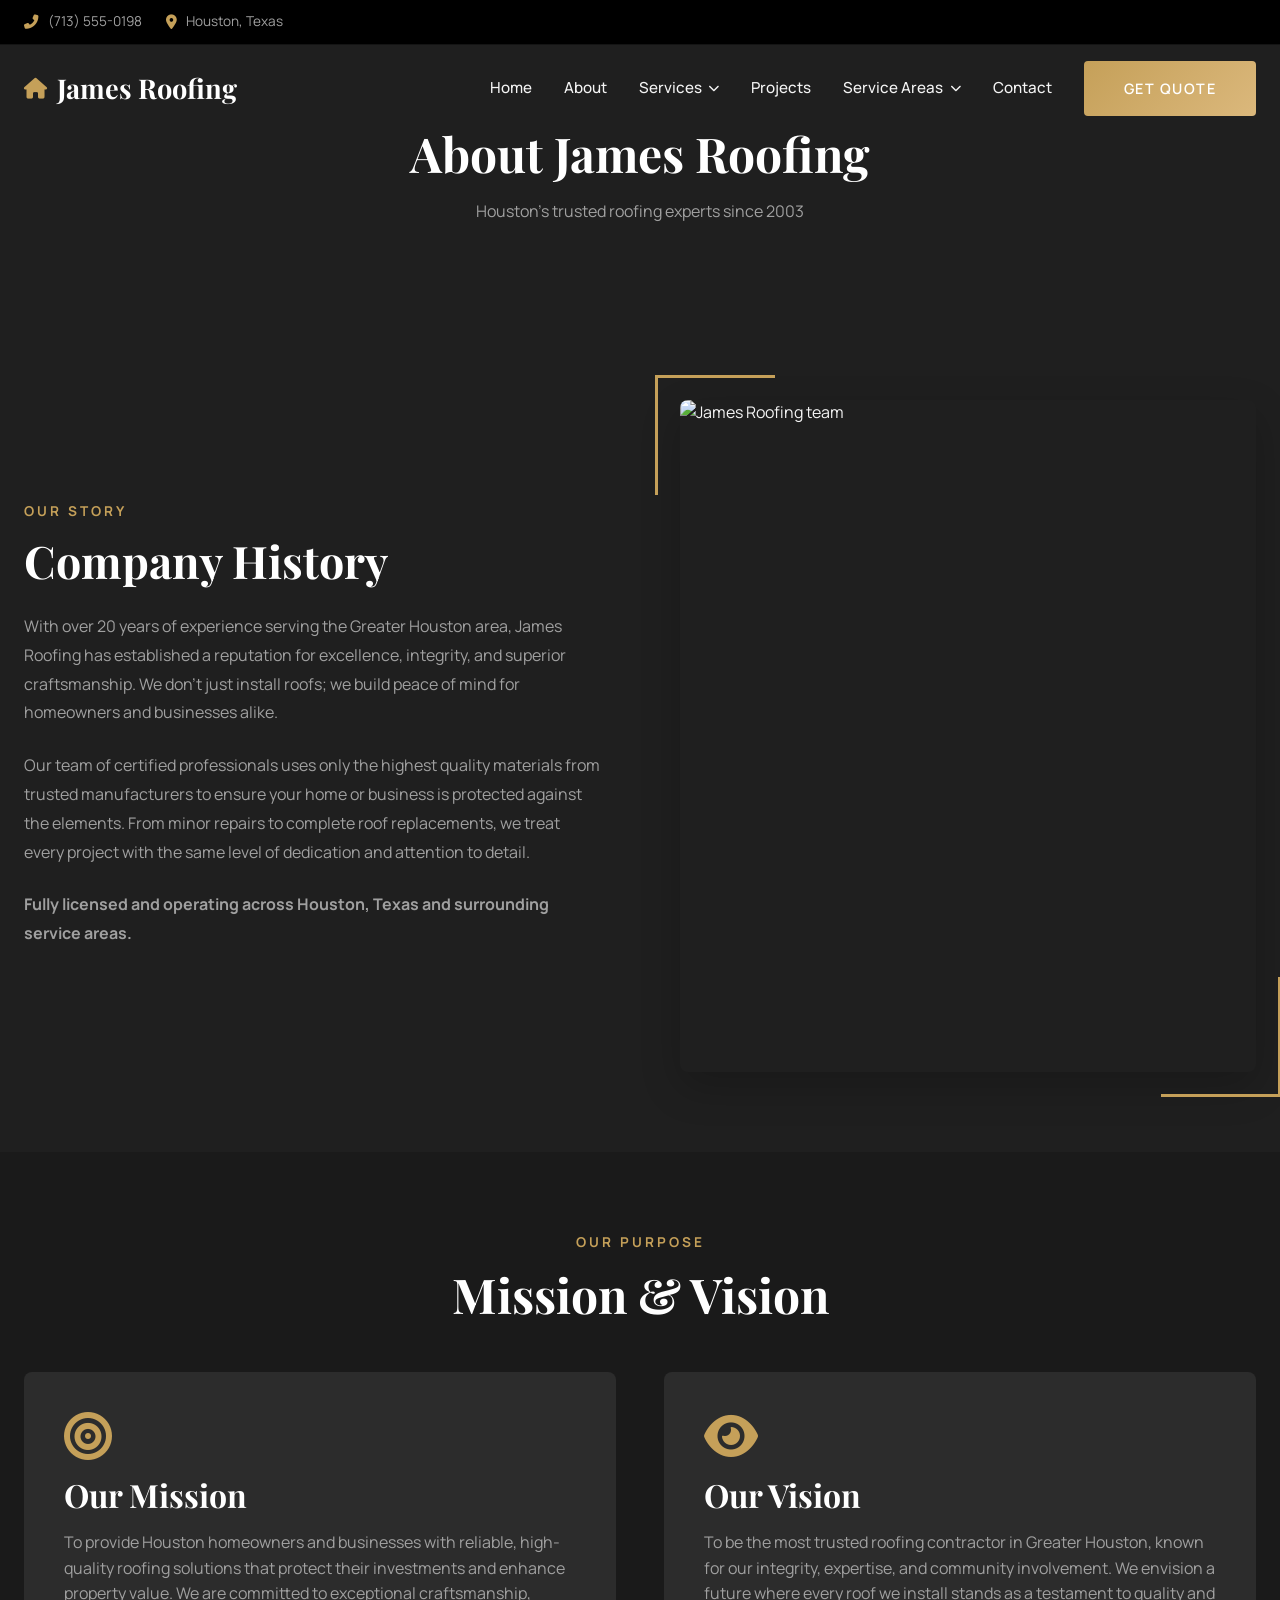
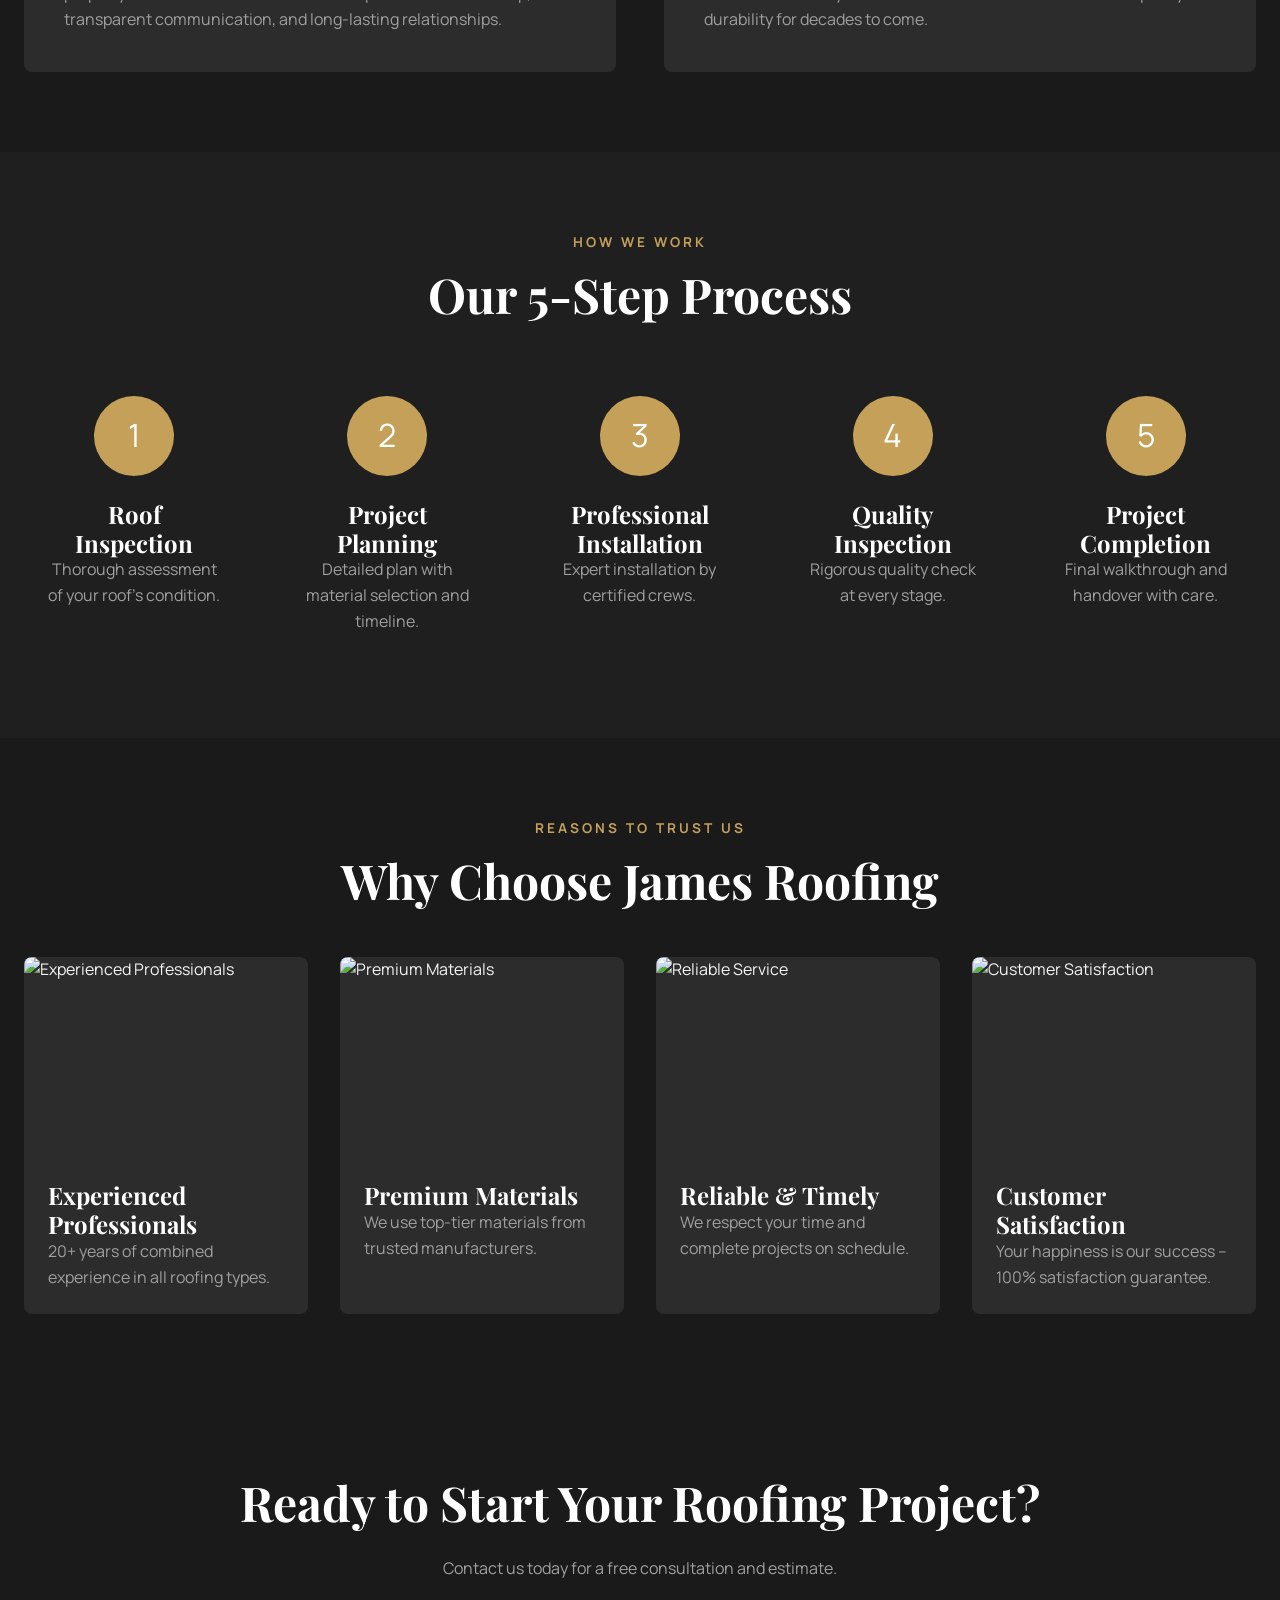
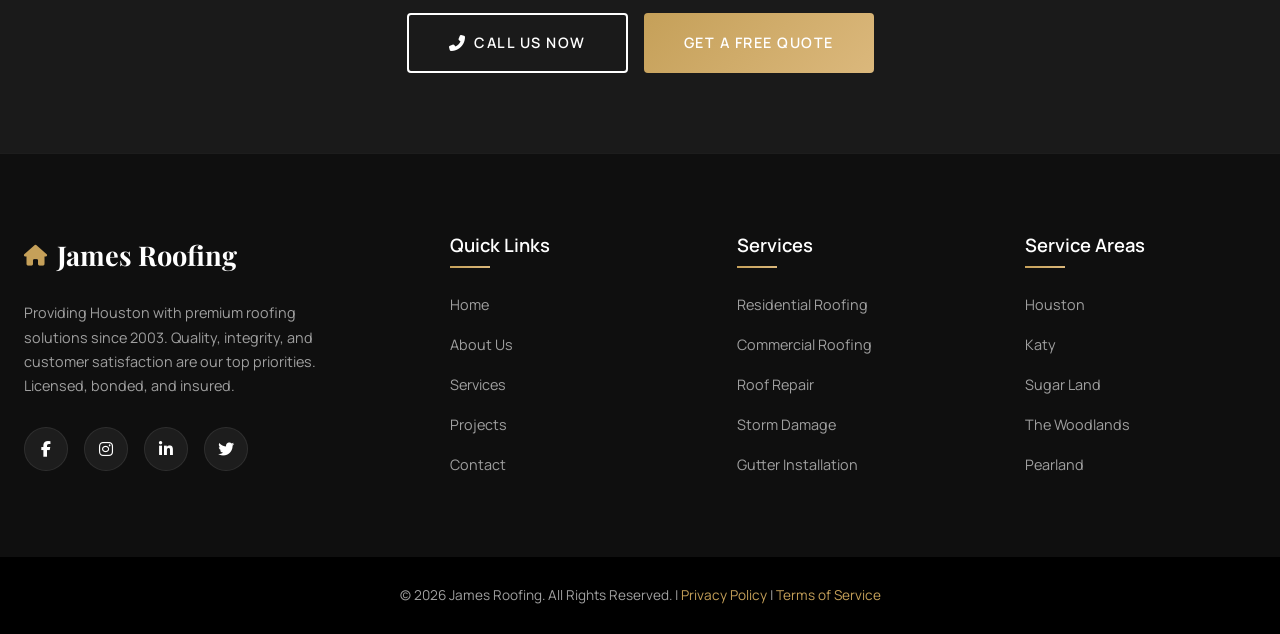
==== about.html @ 3278d011 "Update about.html" ====
<!DOCTYPE html>
<html lang="en">
<head>
<meta charset="UTF-8">
<meta name="viewport" content="width=device-width, initial-scale=1.0, maximum-scale=5.0">
<meta name="theme-color" content="#1a1a1a">

<title>About Us - James Roofing | Houston's Trusted Roofers</title>
<meta name="description" content="Learn about James Roofing's history, mission, and why Houston trusts us for roofing. Fully licensed and serving Greater Houston.">

<!-- Preconnect for Performance -->
<link rel="preconnect" href="https://fonts.googleapis.com">
<link rel="preconnect" href="https://fonts.gstatic.com" crossorigin>
<link rel="preconnect" href="https://cdnjs.cloudflare.com">

<!-- Fonts -->
<link href="https://fonts.googleapis.com/css2?family=Manrope:wght@300;400;500;600;700;800&family=Playfair+Display:wght@400;600;700&display=swap" rel="stylesheet">

<!-- Icons -->
<link rel="stylesheet" href="https://cdnjs.cloudflare.com/ajax/libs/font-awesome/6.4.0/css/all.min.css">

<!-- Favicon -->
<link rel="icon" type="image/svg+xml" href="image/svg+xml,<svg xmlns='http://www.w3.org/2000/svg' viewBox='0 0 100 100'><text y='.9em' font-size='90'>🏠</text></svg>">

<!-- External CSS -->
<link rel="stylesheet" href="style.css">
</head>
<body>
<!-- Skip Link for Accessibility -->
<a href="#main-content" class="skip-link">Skip to main content</a>

<!-- Top Bar -->
<div class="top-bar" role="banner">
  <div class="container top-bar-content">
    <div class="contact-info">
      <a href="tel:+17135550198" class="contact-item" aria-label="Call us at (713) 555-0198">
        <i class="fas fa-phone-alt"></i>
        <span>(713) 555-0198</span>
      </a>
      <span class="contact-item" aria-label="Located in Houston, Texas">
        <i class="fas fa-map-marker-alt"></i>
        <span>Houston, Texas</span>
      </span>
    </div>
  </div>
</div>

<!-- Navigation -->
<nav class="navbar" id="navbar" role="navigation" aria-label="Main navigation">
  <div class="container nav-container">
    <a href="index.html" class="logo" aria-label="James Roofing home">
      <i class="fas fa-home" aria-hidden="true"></i>
      <span>James Roofing</span>
    </a>
    <button class="mobile-toggle" id="mobile-toggle" aria-label="Toggle menu" aria-expanded="false" aria-controls="nav-menu">
      <i class="fas fa-bars" aria-hidden="true"></i>
    </button>
    <ul class="nav-menu" id="nav-menu">
      <li class="nav-item"><a href="index.html" class="nav-link">Home</a></li>
      <li class="nav-item"><a href="about.html" class="nav-link">About</a></li>
      <li class="nav-item has-dropdown">
        <a href="services.html" class="nav-link" aria-haspopup="true" aria-expanded="false">
          Services <i class="fas fa-chevron-down" aria-hidden="true"></i>
        </a>
        <ul class="dropdown" aria-label="Services submenu">
          <li><a href="services.html">Roof Installation</a></li>
          <li><a href="services.html">Roof Replacement</a></li>
          <li><a href="services.html">Storm Damage</a></li>
          <li><a href="services.html">Commercial Roofing</a></li>
          <li><a href="services.html">Gutter Installation</a></li>
        </ul>
      </li>
      <li class="nav-item"><a href="projects.html" class="nav-link">Projects</a></li>
      <li class="nav-item has-dropdown">
        <a href="servicesarea.html" class="nav-link" aria-haspopup="true" aria-expanded="false">
          Service Areas <i class="fas fa-chevron-down" aria-hidden="true"></i>
        </a>
        <ul class="dropdown" aria-label="Service areas submenu">
          <li><a href="servicesarea.html">Houston</a></li>
          <li><a href="servicesarea.html">Katy</a></li>
          <li><a href="servicesarea.html">Sugar Land</a></li>
          <li><a href="servicesarea.html">The Woodlands</a></li>
          <li><a href="servicesarea.html">Pearland</a></li>
        </ul>
      </li>
      <li class="nav-item"><a href="contact.html" class="nav-link">Contact</a></li>
      <li class="nav-item"><a href="contact.html" class="btn" style="width:100%;">Get Quote</a></li>
    </ul>
  </div>
</nav>

<!-- Main Content -->
<main id="main-content">
  <!-- Hero Section (simple page header) -->
  <section class="section-padding" style="background: #1f1f1f; text-align: center;">
    <div class="container">
      <h1 style="font-size: 3rem;">About James Roofing</h1>
      <p style="color: var(--text-gray); max-width: 700px; margin: 1rem auto;">Houston's trusted roofing experts since 2003</p>
    </div>
  </section>

  <!-- Company History -->
  <section class="section-padding about">
    <div class="container">
      <div class="about-grid">
        <div class="about-text fade-in">
          <span class="section-subtitle">Our Story</span>
          <h2>Company History</h2>
          <p>With over 20 years of experience serving the Greater Houston area, James Roofing has established a reputation for excellence, integrity, and superior craftsmanship. We don't just install roofs; we build peace of mind for homeowners and businesses alike.</p>
          <p>Our team of certified professionals uses only the highest quality materials from trusted manufacturers to ensure your home or business is protected against the elements. From minor repairs to complete roof replacements, we treat every project with the same level of dedication and attention to detail.</p>
          <p><strong>Fully licensed and operating across Houston, Texas and surrounding service areas.</strong></p>
        </div>
        <div class="about-image fade-in">
          <img src="https://image.qwenlm.ai/public_source/7423918e-c2a2-4cd5-b5b4-d2e84bffdbc9/1c2ae675d-6b06-40ba-b630-aa89ff0cb07e.png" alt="James Roofing team" loading="lazy" width="600" height="700">
        </div>
      </div>
    </div>
  </section>

  <!-- Mission & Vision -->
  <section class="section-padding" style="background-color: var(--primary-dark);">
    <div class="container">
      <div class="text-center fade-in">
        <span class="section-subtitle">Our Purpose</span>
        <h2>Mission & Vision</h2>
      </div>
      <div style="display: grid; grid-template-columns: 1fr 1fr; gap: 3rem; margin-top: 3rem;">
        <div class="fade-in" style="background: var(--primary-charcoal); padding: 2.5rem; border-radius: var(--border-radius-lg);">
          <i class="fas fa-bullseye" style="font-size: 3rem; color: var(--accent-gold); margin-bottom: 1rem;"></i>
          <h3 style="margin-bottom: 1rem;">Our Mission</h3>
          <p style="color: var(--text-gray);">To provide Houston homeowners and businesses with reliable, high-quality roofing solutions that protect their investments and enhance property value. We are committed to exceptional craftsmanship, transparent communication, and long-lasting relationships.</p>
        </div>
        <div class="fade-in" style="background: var(--primary-charcoal); padding: 2.5rem; border-radius: var(--border-radius-lg);">
          <i class="fas fa-eye" style="font-size: 3rem; color: var(--accent-gold); margin-bottom: 1rem;"></i>
          <h3 style="margin-bottom: 1rem;">Our Vision</h3>
          <p style="color: var(--text-gray);">To be the most trusted roofing contractor in Greater Houston, known for our integrity, expertise, and community involvement. We envision a future where every roof we install stands as a testament to quality and durability for decades to come.</p>
        </div>
      </div>
    </div>
  </section>

  <!-- Our Process / Approach -->
  <section class="section-padding" style="background-color: #1f1f1f;">
    <div class="container">
      <div class="text-center fade-in">
        <span class="section-subtitle">How We Work</span>
        <h2>Our 5-Step Process</h2>
      </div>
      <div style="display: grid; grid-template-columns: repeat(auto-fit, minmax(200px, 1fr)); gap: 2rem; margin-top: 3rem;">
        <div class="fade-in" style="text-align: center; padding: 1.5rem;">
          <div style="width: 80px; height: 80px; background: var(--accent-gold); border-radius: 50%; display: flex; align-items: center; justify-content: center; margin: 0 auto 1.5rem; font-size: 2rem; color: var(--white);">1</div>
          <h4>Roof Inspection</h4>
          <p style="color: var(--text-gray);">Thorough assessment of your roof's condition.</p>
        </div>
        <div class="fade-in" style="text-align: center; padding: 1.5rem;">
          <div style="width: 80px; height: 80px; background: var(--accent-gold); border-radius: 50%; display: flex; align-items: center; justify-content: center; margin: 0 auto 1.5rem; font-size: 2rem; color: var(--white);">2</div>
          <h4>Project Planning</h4>
          <p style="color: var(--text-gray);">Detailed plan with material selection and timeline.</p>
        </div>
        <div class="fade-in" style="text-align: center; padding: 1.5rem;">
          <div style="width: 80px; height: 80px; background: var(--accent-gold); border-radius: 50%; display: flex; align-items: center; justify-content: center; margin: 0 auto 1.5rem; font-size: 2rem; color: var(--white);">3</div>
          <h4>Professional Installation</h4>
          <p style="color: var(--text-gray);">Expert installation by certified crews.</p>
        </div>
        <div class="fade-in" style="text-align: center; padding: 1.5rem;">
          <div style="width: 80px; height: 80px; background: var(--accent-gold); border-radius: 50%; display: flex; align-items: center; justify-content: center; margin: 0 auto 1.5rem; font-size: 2rem; color: var(--white);">4</div>
          <h4>Quality Inspection</h4>
          <p style="color: var(--text-gray);">Rigorous quality check at every stage.</p>
        </div>
        <div class="fade-in" style="text-align: center; padding: 1.5rem;">
          <div style="width: 80px; height: 80px; background: var(--accent-gold); border-radius: 50%; display: flex; align-items: center; justify-content: center; margin: 0 auto 1.5rem; font-size: 2rem; color: var(--white);">5</div>
          <h4>Project Completion</h4>
          <p style="color: var(--text-gray);">Final walkthrough and handover with care.</p>
        </div>
      </div>
    </div>
  </section>

  <!-- Why Choose Us -->
  <section class="section-padding" style="background-color: var(--primary-dark);">
    <div class="container">
      <div class="text-center fade-in">
        <span class="section-subtitle">Reasons to Trust Us</span>
        <h2>Why Choose James Roofing</h2>
      </div>
      <div style="display: grid; grid-template-columns: repeat(auto-fit, minmax(250px, 1fr)); gap: 2rem; margin-top: 3rem;">
        <div class="fade-in" style="background: var(--primary-charcoal); border-radius: var(--border-radius-lg); overflow: hidden;">
          <img src="https://image.qwenlm.ai/public_source/7423918e-c2a2-4cd5-b5b4-d2e84bffdbc9/11894cbad-fa2e-4b47-bdb2-0a5d5d0bd521.png" alt="Experienced Professionals" loading="lazy" style="width: 100%; height: 200px; object-fit: cover;">
          <div style="padding: 1.5rem;">
            <h4>Experienced Professionals</h4>
            <p style="color: var(--text-gray);">20+ years of combined experience in all roofing types.</p>
          </div>
        </div>
        <div class="fade-in" style="background: var(--primary-charcoal); border-radius: var(--border-radius-lg); overflow: hidden;">
          <img src="https://image.qwenlm.ai/public_source/7423918e-c2a2-4cd5-b5b4-d2e84bffdbc9/1d2eb4a55-33b9-48fb-9534-501686ffd62f.png" alt="Premium Materials" loading="lazy" style="width: 100%; height: 200px; object-fit: cover;">
          <div style="padding: 1.5rem;">
            <h4>Premium Materials</h4>
            <p style="color: var(--text-gray);">We use top-tier materials from trusted manufacturers.</p>
          </div>
        </div>
        <div class="fade-in" style="background: var(--primary-charcoal); border-radius: var(--border-radius-lg); overflow: hidden;">
          <img src="https://image.qwenlm.ai/public_source/7423918e-c2a2-4cd5-b5b4-d2e84bffdbc9/1e06d54a4-ade0-4550-a9ac-9afcea5b2ac0.png" alt="Reliable Service" loading="lazy" style="width: 100%; height: 200px; object-fit: cover;">
          <div style="padding: 1.5rem;">
            <h4>Reliable & Timely</h4>
            <p style="color: var(--text-gray);">We respect your time and complete projects on schedule.</p>
          </div>
        </div>
        <div class="fade-in" style="background: var(--primary-charcoal); border-radius: var(--border-radius-lg); overflow: hidden;">
          <img src="https://image.qwenlm.ai/public_source/7423918e-c2a2-4cd5-b5b4-d2e84bffdbc9/1ea21dd2c-2a2a-4019-a28e-b01860d53517.png" alt="Customer Satisfaction" loading="lazy" style="width: 100%; height: 200px; object-fit: cover;">
          <div style="padding: 1.5rem;">
            <h4>Customer Satisfaction</h4>
            <p style="color: var(--text-gray);">Your happiness is our success – 100% satisfaction guarantee.</p>
          </div>
        </div>
      </div>
    </div>
  </section>

  <!-- Call To Action -->
  <section class="section-padding" style="background: linear-gradient(rgba(0,0,0,0.8), rgba(0,0,0,0.8)), url('https://image.qwenlm.ai/public_source/7423918e-c2a2-4cd5-b5b4-d2e84bffdbc9/13258f295-4622-48ad-b2ba-955dfa5f5df7.png'); background-size: cover; background-attachment: fixed; text-align: center;">
    <div class="container">
      <h2 style="color: var(--white); margin-bottom: 1.5rem;">Ready to Start Your Roofing Project?</h2>
      <p style="color: var(--text-gray); max-width: 600px; margin: 0 auto 2rem;">Contact us today for a free consultation and estimate.</p>
      <div style="display: flex; gap: 1rem; justify-content: center; flex-wrap: wrap;">
        <a href="tel:+17135550198" class="btn btn-outline"><i class="fas fa-phone-alt"></i> Call Us Now</a>
        <a href="contact.html" class="btn">Get a Free Quote</a>
      </div>
    </div>
  </section>
</main>

<!-- Footer -->
<footer role="contentinfo">
  <div class="container">
    <div class="footer-grid">
      <div class="footer-brand">
        <a href="index.html" class="logo" aria-label="James Roofing home">
          <i class="fas fa-home" aria-hidden="true"></i>
          <span>James Roofing</span>
        </a>
        <p>Providing Houston with premium roofing solutions since 2003. Quality, integrity, and customer satisfaction are our top priorities. Licensed, bonded, and insured.</p>
        <div class="social-links">
          <a href="https://facebook.com/jamesroofing" class="social-icon" aria-label="Follow us on Facebook" rel="noopener noreferrer" target="_blank">
            <i class="fab fa-facebook-f" aria-hidden="true"></i>
          </a>
          <a href="https://instagram.com/jamesroofing" class="social-icon" aria-label="Follow us on Instagram" rel="noopener noreferrer" target="_blank">
            <i class="fab fa-instagram" aria-hidden="true"></i>
          </a>
          <a href="https://linkedin.com/company/jamesroofing" class="social-icon" aria-label="Follow us on LinkedIn" rel="noopener noreferrer" target="_blank">
            <i class="fab fa-linkedin-in" aria-hidden="true"></i>
          </a>
          <a href="https://twitter.com/jamesroofing" class="social-icon" aria-label="Follow us on Twitter" rel="noopener noreferrer" target="_blank">
            <i class="fab fa-twitter" aria-hidden="true"></i>
          </a>
        </div>
      </div>
      <div class="footer-col">
        <h4>Quick Links</h4>
        <ul class="footer-links">
          <li><a href="index.html">Home</a></li>
          <li><a href="about.html">About Us</a></li>
          <li><a href="services.html">Services</a></li>
          <li><a href="projects.html">Projects</a></li>
          <li><a href="contact.html">Contact</a></li>
        </ul>
      </div>
      <div class="footer-col">
        <h4>Services</h4>
        <ul class="footer-links">
          <li><a href="services.html">Residential Roofing</a></li>
          <li><a href="services.html">Commercial Roofing</a></li>
          <li><a href="services.html">Roof Repair</a></li>
          <li><a href="services.html">Storm Damage</a></li>
          <li><a href="services.html">Gutter Installation</a></li>
        </ul>
      </div>
      <div class="footer-col">
        <h4>Service Areas</h4>
        <ul class="footer-links">
          <li><a href="servicesarea.html">Houston</a></li>
          <li><a href="servicesarea.html">Katy</a></li>
          <li><a href="servicesarea.html">Sugar Land</a></li>
          <li><a href="servicesarea.html">The Woodlands</a></li>
          <li><a href="servicesarea.html">Pearland</a></li>
        </ul>
      </div>
    </div>
  </div>
  <div class="footer-bottom">
    <div class="container">
      <p>&copy; 2026 James Roofing. All Rights Reserved. | <a href="#">Privacy Policy</a> | <a href="#">Terms of Service</a></p>
    </div>
  </div>
</footer>

<!-- Back to Top Button -->
<button class="back-to-top" id="backToTop" aria-label="Back to top">
  <i class="fas fa-chevron-up" aria-hidden="true"></i>
</button>

<!-- External JS -->
<script src="script.js"></script>
</body>
</html>
---- style.css ----
/* --- CSS VARIABLES & RESET --- */
:root {
  --primary-dark: #1a1a1a;
  --primary-charcoal: #2c2c2c;
  --primary-light: #3a3a3a;
  --accent-gold: #c5a059;
  --accent-gold-hover: #b08d4b;
  --accent-gold-light: #dbb87c;
  --text-light: #f4f4f4;
  --text-gray: #a0a0a0;
  --text-muted: #7a7a7a;
  --white: #ffffff;
  --glass-bg: rgba(255, 255, 255, 0.05);
  --glass-border: rgba(255, 255, 255, 0.1);
  --glass-blur: 12px;
  --shadow-soft: 0 10px 30px rgba(0, 0, 0, 0.1);
  --shadow-medium: 0 15px 40px rgba(0, 0, 0, 0.2);
  --shadow-hover: 0 25px 50px rgba(0, 0, 0, 0.3);
  --shadow-gold: 0 15px 30px rgba(197, 160, 89, 0.4);
  --transition: all 0.4s cubic-bezier(0.165, 0.84, 0.44, 1);
  --transition-fast: all 0.2s ease;
  --gradient-gold: linear-gradient(135deg, var(--accent-gold) 0%, var(--accent-gold-light) 100%);
  --gradient-dark: linear-gradient(180deg, rgba(0,0,0,0.8) 0%, rgba(0,0,0,0.4) 100%);
  --navbar-height: 80px;
  --navbar-height-scrolled: 65px;
  --top-bar-height: 45px;
  --container-max: 1280px;
  --border-radius: 4px;
  --border-radius-lg: 8px;
}

/* --- RESET & BASE --- */
*, *::before, *::after {
  margin: 0;
  padding: 0;
  box-sizing: border-box;
}

html {
  scroll-behavior: smooth;
  font-size: 16px;
  -webkit-text-size-adjust: 100%;
}

body {
  font-family: 'Manrope', sans-serif;
  background-color: var(--primary-dark);
  color: var(--text-light);
  line-height: 1.6;
  overflow-x: hidden;
  -webkit-font-smoothing: antialiased;
  -moz-osx-font-smoothing: grayscale;
}

/* --- ACCESSIBILITY --- */
:focus-visible {
  outline: 3px solid var(--accent-gold);
  outline-offset: 4px;
}

.skip-link {
  position: absolute;
  top: -100%;
  left: 50%;
  transform: translateX(-50%);
  background: var(--accent-gold);
  color: var(--white);
  padding: 1rem 2rem;
  z-index: 10000;
  transition: top 0.3s;
}

.skip-link:focus {
  top: 0;
}

/* --- TYPOGRAPHY --- */
h1, h2, h3, h4, h5, h6 {
  font-family: 'Playfair Display', serif;
  color: var(--white);
  font-weight: 700;
  line-height: 1.2;
  text-rendering: optimizeLegibility;
}

h1 { font-size: clamp(2.5rem, 6vw, 4rem); }
h2 { font-size: clamp(2rem, 5vw, 3rem); }
h3 { font-size: clamp(1.5rem, 4vw, 2rem); }
h4 { font-size: clamp(1.2rem, 3vw, 1.5rem); }

a {
  text-decoration: none;
  color: inherit;
  transition: var(--transition);
}

ul { list-style: none; }

img {
  max-width: 100%;
  display: block;
  height: auto;
  object-fit: cover;
}

/* --- UTILITIES --- */
.container {
  max-width: var(--container-max);
  margin: 0 auto;
  padding: 0 1.5rem;
  width: 100%;
}

.section-padding {
  padding: 5rem 0;
}

.text-center { text-align: center; }
.text-accent { color: var(--accent-gold); }

/* --- BUTTONS --- */
.btn {
  display: inline-flex;
  align-items: center;
  justify-content: center;
  padding: 1rem 2.5rem;
  background: var(--gradient-gold);
  color: var(--white);
  font-weight: 600;
  text-transform: uppercase;
  letter-spacing: 1.5px;
  border: none;
  cursor: pointer;
  transition: var(--transition);
  font-size: 0.9rem;
  min-height: 54px;
  border-radius: var(--border-radius);
  position: relative;
  overflow: hidden;
  z-index: 1;
  gap: 0.5rem;
}

.btn::before {
  content: '';
  position: absolute;
  top: 0;
  left: -100%;
  width: 100%;
  height: 100%;
  background: linear-gradient(90deg, transparent, rgba(255,255,255,0.25), transparent);
  transition: left 0.6s;
  z-index: -1;
}

.btn:hover {
  transform: translateY(-3px);
  box-shadow: var(--shadow-gold);
  background: linear-gradient(135deg, var(--accent-gold-hover) 0%, var(--accent-gold) 100%);
}

.btn:hover::before { left: 100%; }

.btn:active { transform: translateY(-1px); }

.btn-outline {
  background: transparent;
  border: 2px solid var(--white);
  position: relative;
  overflow: hidden;
  z-index: 1;
}

.btn-outline::before {
  content: '';
  position: absolute;
  top: 0;
  left: -100%;
  width: 100%;
  height: 100%;
  background: var(--white);
  transition: left 0.4s;
  z-index: -1;
}

.btn-outline:hover {
  color: var(--primary-dark);
  border-color: var(--white);
}

.btn-outline:hover::before { left: 0; }

.btn i { font-size: 1rem; }

/* --- SECTION TITLES --- */
.section-title {
  font-size: clamp(2rem, 5vw, 2.8rem);
  margin-bottom: 1rem;
  position: relative;
  display: inline-block;
}

.section-title::after {
  content: '';
  position: absolute;
  bottom: -12px;
  left: 50%;
  transform: translateX(-50%);
  width: 70px;
  height: 3px;
  background: var(--gradient-gold);
  border-radius: 2px;
}

.section-subtitle {
  color: var(--accent-gold);
  text-transform: uppercase;
  letter-spacing: 3px;
  font-size: 0.85rem;
  font-weight: 700;
  margin-bottom: 0.75rem;
  display: block;
}

/* --- TOP BAR --- */
.top-bar {
  background-color: #000;
  padding: 0.7rem 0;
  font-size: 0.85rem;
  border-bottom: 1px solid rgba(255,255,255,0.08);
  position: relative;
  z-index: 1002;
}

.top-bar-content {
  display: flex;
  justify-content: space-between;
  align-items: center;
  gap: 1rem;
  flex-wrap: wrap;
}

.contact-info {
  display: flex;
  gap: 1.5rem;
  align-items: center;
  flex-wrap: wrap;
}

.contact-item {
  display: flex;
  align-items: center;
  gap: 0.6rem;
  color: var(--text-gray);
  white-space: nowrap;
  transition: color 0.3s;
  font-size: 0.85rem;
}

.contact-item:hover { color: var(--accent-gold); }
.contact-item i { color: var(--accent-gold); font-size: 0.9rem; }

/* --- NAVIGATION --- */
.navbar {
  position: absolute;
  top: var(--top-bar-height);
  left: 0;
  width: 100%;
  z-index: 1000;
  padding: 1rem 0;
  transition: var(--transition);
  background: transparent;
}

.navbar.scrolled {
  position: fixed;
  top: 0;
  background: rgba(26, 26, 26, 0.98);
  backdrop-filter: blur(15px);
  -webkit-backdrop-filter: blur(15px);
  padding: 0.7rem 0;
  box-shadow: 0 5px 30px rgba(0,0,0,0.4);
  animation: slideDown 0.4s cubic-bezier(0.165, 0.84, 0.44, 1);
}

@keyframes slideDown {
  from { transform: translateY(-100%); opacity: 0; }
  to { transform: translateY(0); opacity: 1; }
}

.nav-container {
  display: flex;
  justify-content: space-between;
  align-items: center;
}

.logo {
  font-family: 'Playfair Display', serif;
  font-size: clamp(1.4rem, 4vw, 1.7rem);
  font-weight: 700;
  color: var(--white);
  display: flex;
  align-items: center;
  gap: 0.6rem;
  z-index: 1001;
  transition: var(--transition);
}

.logo:hover { color: var(--accent-gold); }
.logo i { color: var(--accent-gold); font-size: 1.3rem; }

.nav-menu {
  display: flex;
  gap: 2rem;
  align-items: center;
}

.nav-item { position: relative; }

.nav-link {
  font-size: 0.95rem;
  font-weight: 500;
  color: var(--text-light);
  position: relative;
  padding: 0.5rem 0;
  cursor: pointer;
  display: flex;
  align-items: center;
  gap: 0.4rem;
  transition: var(--transition-fast);
}

.nav-link::after {
  content: '';
  position: absolute;
  bottom: 0;
  left: 0;
  width: 0;
  height: 2px;
  background: var(--gradient-gold);
  transition: var(--transition);
}

.nav-link:hover, .nav-link:focus-visible { color: var(--accent-gold); }
.nav-link:hover::after, .nav-link:focus-visible::after { width: 100%; }
.nav-link i { font-size: 0.7rem; transition: var(--transition); }
.nav-item:hover .nav-link i { transform: rotate(180deg); }

/* Dropdown Desktop */
.dropdown {
  position: absolute;
  top: 100%;
  left: 0;
  background: var(--primary-charcoal);
  min-width: 230px;
  padding: 0.75rem 0;
  border-top: 3px solid var(--accent-gold);
  opacity: 0;
  visibility: hidden;
  transform: translateY(15px);
  transition: var(--transition);
  box-shadow: var(--shadow-medium);
  z-index: 1000;
  border-radius: 0 0 var(--border-radius) var(--border-radius);
}

.nav-item:hover .dropdown,
.nav-item:focus-within .dropdown {
  opacity: 1;
  visibility: visible;
  transform: translateY(0);
}

.dropdown li a {
  display: block;
  padding: 0.85rem 1.5rem;
  color: var(--text-gray);
  font-size: 0.9rem;
  transition: 0.3s;
  position: relative;
}

.dropdown li a::before {
  content: '›';
  position: absolute;
  left: 1rem;
  opacity: 0;
  transition: 0.3s;
  color: var(--accent-gold);
}

.dropdown li a:hover,
.dropdown li a:focus-visible {
  background: rgba(197, 160, 89, 0.1);
  color: var(--accent-gold);
  padding-left: 2.2rem;
  outline: none;
}

.dropdown li a:hover::before,
.dropdown li a:focus-visible::before { opacity: 1; left: 0; }

.mobile-toggle {
  display: none;
  font-size: 1.5rem;
  color: var(--white);
  cursor: pointer;
  z-index: 1001;
  padding: 10px;
  background: transparent;
  border: none;
  transition: var(--transition-fast);
}

.mobile-toggle:hover { color: var(--accent-gold); }

/* --- HERO SECTION --- */
.hero {
  min-height: 100vh;
  background: linear-gradient(rgba(0,0,0,0.65), rgba(0,0,0,0.5)), url('https://image.qwenlm.ai/public_source/7423918e-c2a2-4cd5-b5b4-d2e84bffdbc9/13258f295-4622-48ad-b2ba-955dfa5f5df7.png');
  background-size: cover;
  background-position: center;
  background-attachment: fixed;
  display: flex;
  align-items: center;
  position: relative;
  overflow: hidden;
}

.hero::before {
  content: '';
  position: absolute;
  top: 0;
  left: 0;
  width: 100%;
  height: 100%;
  background: radial-gradient(circle at 30% 40%, rgba(197, 160, 89, 0.15) 0%, transparent 60%);
  pointer-events: none;
}

.hero::after {
  content: '';
  position: absolute;
  bottom: 0;
  left: 0;
  width: 100%;
  height: 150px;
  background: linear-gradient(to top, var(--primary-dark), transparent);
  pointer-events: none;
}

.hero-content {
  display: grid;
  grid-template-columns: 1.1fr 0.9fr;
  gap: 4rem;
  align-items: center;
  width: 100%;
  padding: clamp(10rem, 25vh, 16rem) 0 5rem 0;
  position: relative;
  z-index: 2;
}

.hero-text h1 {
  font-size: clamp(2.3rem, 6vw, 3.8rem);
  line-height: 1.15;
  margin-bottom: 1.5rem;
  text-shadow: 0 2px 10px rgba(0,0,0,0.3);
}

.typing-container {
  color: var(--accent-gold);
  min-height: 1.4em;
  display: inline-block;
  font-family: 'Manrope', sans-serif;
  font-weight: 700;
  text-transform: uppercase;
  letter-spacing: 2px;
  font-size: clamp(0.9rem, 2.5vw, 1.1rem);
}

.cursor {
  display: inline-block;
  width: 3px;
  background-color: var(--accent-gold);
  animation: blink 1s step-end infinite;
  margin-left: 3px;
}

@keyframes blink { 0%, 100% { opacity: 1; } 50% { opacity: 0; } }

.hero-text p {
  font-size: 1.1rem;
  color: var(--text-gray);
  margin-bottom: 2.5rem;
  max-width: 580px;
  line-height: 1.7;
}

.hero-buttons {
  display: flex;
  gap: 1rem;
  flex-wrap: wrap;
}

/* Hero Form */
.hero-form-wrapper {
  background: rgba(255, 255, 255, 0.06);
  backdrop-filter: blur(var(--glass-blur));
  -webkit-backdrop-filter: blur(var(--glass-blur));
  border: 1px solid var(--glass-border);
  padding: 2.5rem;
  border-radius: var(--border-radius-lg);
  box-shadow: var(--shadow-medium);
  width: 100%;
  transition: var(--transition);
}

.hero-form-wrapper:hover {
  box-shadow: 0 35px 70px rgba(197, 160, 89, 0.15);
  border-color: rgba(197, 160, 89, 0.3);
  transform: translateY(-5px);
}

.form-header {
  margin-bottom: 1.75rem;
  text-align: center;
}

.form-header h3 { font-size: 1.6rem; margin-bottom: 0.5rem; }
.form-header p { color: var(--text-gray); font-size: 0.9rem; }

.form-group { margin-bottom: 1.2rem; }

.form-control {
  width: 100%;
  padding: 1rem 1.25rem;
  background: rgba(0,0,0,0.4);
  border: 1px solid rgba(255,255,255,0.12);
  color: var(--white);
  font-family: 'Manrope', sans-serif;
  border-radius: var(--border-radius);
  transition: var(--transition);
  font-size: 1rem;
}

.form-control::placeholder { color: var(--text-muted); }

.form-control:focus {
  outline: none;
  border-color: var(--accent-gold);
  background: rgba(0,0,0,0.55);
  box-shadow: 0 0 0 4px rgba(197, 160, 89, 0.15);
}

textarea.form-control { resize: vertical; min-height: 110px; }

/* --- SERVICES SECTION --- */
.services { background-color: var(--primary-dark); }

.services-grid {
  display: grid;
  grid-template-columns: repeat(auto-fill, minmax(320px, 1fr));
  gap: 2rem;
  margin-top: 3rem;
}

.service-card {
  background: var(--primary-charcoal);
  border-radius: var(--border-radius-lg);
  overflow: hidden;
  transition: var(--transition);
  position: relative;
  display: flex;
  flex-direction: column;
  height: 100%;
  box-shadow: var(--shadow-soft);
  border: 1px solid rgba(255,255,255,0.05);
}

.service-card:hover {
  transform: translateY(-12px);
  box-shadow: var(--shadow-hover);
  border-color: rgba(197, 160, 89, 0.3);
}

.service-img {
  height: 220px;
  overflow: hidden;
  position: relative;
  width: 100%;
}

.service-img::after {
  content: '';
  position: absolute;
  top: 0;
  left: 0;
  width: 100%;
  height: 100%;
  background: linear-gradient(to bottom, transparent 50%, rgba(0,0,0,0.7));
  pointer-events: none;
}

.service-img img {
  width: 100%;
  height: 100%;
  object-fit: cover;
  transition: transform 0.8s cubic-bezier(0.165, 0.84, 0.44, 1);
}

.service-card:hover .service-img img { transform: scale(1.12); }

.service-content {
  padding: 2rem;
  position: relative;
  z-index: 2;
  background: var(--primary-charcoal);
  flex-grow: 1;
  display: flex;
  flex-direction: column;
}

.service-icon {
  position: absolute;
  top: -28px;
  right: 25px;
  width: 56px;
  height: 56px;
  background: var(--gradient-gold);
  display: flex;
  align-items: center;
  justify-content: center;
  border-radius: 50%;
  color: var(--white);
  font-size: 1.3rem;
  box-shadow: 0 8px 20px rgba(197, 160, 89, 0.4);
  transition: var(--transition);
}

.service-card:hover .service-icon {
  transform: rotate(360deg) scale(1.15);
}

.service-card h3 {
  font-size: 1.35rem;
  margin-bottom: 1rem;
  font-family: 'Manrope', sans-serif;
  font-weight: 700;
}

.service-card p {
  color: var(--text-gray);
  font-size: 0.95rem;
  margin-bottom: 1.5rem;
  flex-grow: 1;
  line-height: 1.7;
}

.service-link {
  color: var(--accent-gold);
  font-weight: 600;
  font-size: 0.9rem;
  display: inline-flex;
  align-items: center;
  gap: 0.6rem;
  margin-top: auto;
  transition: var(--transition);
}

.service-link i { transition: transform 0.3s; font-size: 0.85rem; }
.service-link:hover { color: var(--white); }
.service-link:hover i { transform: translateX(8px); }

/* --- ABOUT SECTION --- */
.about {
  background-color: #1f1f1f;
  position: relative;
}

.about-grid {
  display: grid;
  grid-template-columns: 1fr 1fr;
  gap: 5rem;
  align-items: center;
}

.about-text h2 { font-size: clamp(2rem, 5vw, 2.8rem); margin-bottom: 1.5rem; }
.about-text p { color: var(--text-gray); margin-bottom: 1.5rem; line-height: 1.8; }

.stats-grid {
  display: grid;
  grid-template-columns: repeat(2, 1fr);
  gap: 1.5rem;
  margin-top: 2.5rem;
}

.stat-item {
  background: rgba(255,255,255,0.04);
  padding: 1.75rem;
  border-radius: var(--border-radius);
  text-align: center;
  transition: var(--transition);
  border: 1px solid transparent;
}

.stat-item:hover {
  border-color: var(--accent-gold);
  transform: translateY(-6px);
  background: rgba(197, 160, 89, 0.08);
}

.stat-item h4 {
  font-size: 2.5rem;
  color: var(--accent-gold);
  margin-bottom: 0.4rem;
  font-family: 'Playfair Display', serif;
}

.stat-item p { font-size: 0.85rem; text-transform: uppercase; letter-spacing: 1.5px; margin: 0; color: var(--text-gray); }

.about-image {
  position: relative;
}

.about-image img {
  border-radius: var(--border-radius-lg);
  box-shadow: var(--shadow-medium);
  width: 100%;
}

.about-image::before {
  content: '';
  position: absolute;
  top: -25px;
  left: -25px;
  width: 120px;
  height: 120px;
  border-top: 3px solid var(--accent-gold);
  border-left: 3px solid var(--accent-gold);
  z-index: 1;
}

.about-image::after {
  content: '';
  position: absolute;
  bottom: -25px;
  right: -25px;
  width: 120px;
  height: 120px;
  border-bottom: 3px solid var(--accent-gold);
  border-right: 3px solid var(--accent-gold);
  z-index: 1;
}

/* Team Section */
.team-section { margin-top: 5rem; }
.team-section h3 { text-align: center; margin-bottom: 2.5rem; font-size: 2rem; }

.team-grid {
  display: grid;
  grid-template-columns: repeat(auto-fit, minmax(260px, 1fr));
  gap: 2rem;
  margin-top: 2rem;
}

.team-card {
  background: var(--primary-charcoal);
  border-radius: var(--border-radius-lg);
  overflow: hidden;
  text-align: center;
  transition: var(--transition);
  box-shadow: var(--shadow-soft);
  border: 1px solid rgba(255,255,255,0.05);
}

.team-card:hover { transform: translateY(-10px); box-shadow: var(--shadow-hover); border-color: rgba(197, 160, 89, 0.3); }

.team-img {
  height: 320px;
  overflow: hidden;
  width: 100%;
}

.team-img img {
  width: 100%;
  height: 100%;
  object-fit: cover;
  object-position: top center;
  transition: transform 0.6s cubic-bezier(0.165, 0.84, 0.44, 1);
}

.team-card:hover .team-img img { transform: scale(1.08); }

.team-info { padding: 1.75rem; }
.team-info h4 { font-size: 1.25rem; margin-bottom: 0.5rem; font-family: 'Manrope', sans-serif; font-weight: 700; }
.team-info p { color: var(--accent-gold); font-size: 0.9rem; font-weight: 500; }

/* --- PROJECTS SECTION --- */
.projects { background-color: var(--primary-dark); }

.projects-grid {
  display: grid;
  grid-template-columns: repeat(auto-fill, minmax(320px, 1fr));
  gap: 1.5rem;
  margin-top: 3rem;
}

.project-card {
  position: relative;
  height: 300px;
  overflow: hidden;
  border-radius: var(--border-radius-lg);
  cursor: pointer;
  width: 100%;
  box-shadow: var(--shadow-soft);
}

.project-card img {
  width: 100%;
  height: 100%;
  object-fit: cover;
  transition: transform 0.8s cubic-bezier(0.165, 0.84, 0.44, 1);
}

.project-overlay {
  position: absolute;
  top: 0;
  left: 0;
  width: 100%;
  height: 100%;
  background: linear-gradient(to top, rgba(0,0,0,0.95) 0%, rgba(0,0,0,0.6) 50%, transparent 100%);
  display: flex;
  flex-direction: column;
  justify-content: flex-end;
  align-items: center;
  opacity: 0;
  transition: var(--transition);
  padding: 2rem;
  text-align: center;
}

.project-card:hover .project-overlay,
.project-card:focus-within .project-overlay { opacity: 1; }
.project-card:hover img, .project-card:focus-within img { transform: scale(1.12); }

.project-overlay h3 { font-size: 1.5rem; margin-bottom: 0.5rem; transform: translateY(25px); transition: 0.5s; }
.project-overlay p { color: var(--accent-gold); transform: translateY(25px); transition: 0.5s 0.1s; font-weight: 500; }

.project-card:hover .project-overlay h3,
.project-card:hover .project-overlay p,
.project-card:focus-within .project-overlay h3,
.project-card:focus-within .project-overlay p { transform: translateY(0); }

/* --- SERVICE AREAS --- */
.service-areas {
  background: linear-gradient(rgba(0,0,0,0.85), rgba(0,0,0,0.85)), url('https://image.qwenlm.ai/public_source/7423918e-c2a2-4cd5-b5b4-d2e84bffdbc9/1f603f7dc-a30b-478c-a3bf-8b50e685266d.png');
  background-size: cover;
  background-attachment: fixed;
  background-position: center;
  text-align: center;
}

.service-areas p { color: var(--text-gray); max-width: 650px; margin: 1rem auto; line-height: 1.8; }

.areas-list {
  display: flex;
  flex-wrap: wrap;
  justify-content: center;
  gap: 1rem;
  margin-top: 3rem;
  max-width: 1000px;
  margin-left: auto;
  margin-right: auto;
}

.area-tag {
  background: rgba(255,255,255,0.08);
  backdrop-filter: blur(5px);
  padding: 0.85rem 1.8rem;
  border: 1px solid rgba(255,255,255,0.15);
  border-radius: 50px;
  font-size: 0.9rem;
  transition: var(--transition);
  cursor: default;
  font-weight: 500;
  color: var(--text-light);
}

.area-tag:hover {
  background: var(--gradient-gold);
  border-color: var(--accent-gold);
  color: var(--white);
  transform: scale(1.08) translateY(-3px);
  box-shadow: 0 8px 20px rgba(197, 160, 89, 0.35);
}

/* --- CONTACT SECTION --- */
.contact { background-color: #1f1f1f; }

.contact-wrapper {
  display: grid;
  grid-template-columns: 1fr 1fr;
  gap: 4rem;
  margin-top: 3rem;
}

.contact-info-box {
  background: var(--primary-charcoal);
  padding: 3rem;
  border-radius: var(--border-radius-lg);
  height: 100%;
  box-shadow: var(--shadow-medium);
  border: 1px solid rgba(255,255,255,0.05);
}

.info-item {
  display: flex;
  gap: 1.5rem;
  margin-bottom: 2.25rem;
  align-items: flex-start;
  transition: var(--transition);
  padding: 0.5rem;
  border-radius: var(--border-radius);
}

.info-item:hover {
  transform: translateX(10px);
  background: rgba(197, 160, 89, 0.05);
}

.info-icon {
  width: 54px;
  height: 54px;
  background: rgba(197, 160, 89, 0.12);
  color: var(--accent-gold);
  display: flex;
  align-items: center;
  justify-content: center;
  border-radius: 50%;
  font-size: 1.2rem;
  flex-shrink: 0;
  transition: var(--transition);
}

.info-item:hover .info-icon {
  background: var(--gradient-gold);
  color: var(--white);
  transform: scale(1.1) rotate(10deg);
}

.info-content h4 { font-size: 1.1rem; margin-bottom: 0.5rem; font-family: 'Manrope', sans-serif; font-weight: 600; }
.info-content p { color: var(--text-gray); line-height: 1.6; }
.info-content p:last-child { font-size: 0.85rem; margin-top: 0.25rem; }

.contact-form-wrapper {
  background: var(--primary-charcoal);
  padding: 3rem;
  border-radius: var(--border-radius-lg);
  border: 1px solid rgba(255,255,255,0.05);
}

.contact-form-wrapper h3 { margin-bottom: 1.75rem; font-family: 'Manrope', sans-serif; font-size: 1.5rem; }

/* --- BACK TO TOP BUTTON --- */
.back-to-top {
  position: fixed;
  bottom: 30px;
  right: 30px;
  width: 54px;
  height: 54px;
  background: var(--gradient-gold);
  color: var(--white);
  border-radius: 50%;
  display: flex;
  align-items: center;
  justify-content: center;
  font-size: 1.2rem;
  box-shadow: 0 5px 25px rgba(197,160,89,0.4);
  cursor: pointer;
  transition: var(--transition);
  opacity: 0;
  visibility: hidden;
  z-index: 999;
  border: none;
}

.back-to-top.visible {
  opacity: 1;
  visibility: visible;
}

.back-to-top:hover {
  transform: translateY(-6px);
  box-shadow: 0 12px 35px rgba(197,160,89,0.6);
}

.back-to-top:active { transform: translateY(-2px); }

/* --- FOOTER --- */
footer {
  background-color: #0f0f0f;
  padding-top: 5rem;
  border-top: 1px solid rgba(255,255,255,0.06);
}

.footer-grid {
  display: grid;
  grid-template-columns: 1.6fr 1fr 1fr 1fr;
  gap: 3.5rem;
  margin-bottom: 4rem;
}

.footer-brand p {
  color: var(--text-gray);
  margin-top: 1.5rem;
  font-size: 0.9rem;
  max-width: 320px;
  line-height: 1.7;
}

.footer-col h4 {
  font-size: 1.15rem;
  margin-bottom: 1.5rem;
  font-family: 'Manrope', sans-serif;
  color: var(--white);
  font-weight: 600;
  position: relative;
  padding-bottom: 0.75rem;
}

.footer-col h4::after {
  content: '';
  position: absolute;
  bottom: 0;
  left: 0;
  width: 40px;
  height: 2px;
  background: var(--gradient-gold);
}

.footer-links li { margin-bottom: 0.9rem; }

.footer-links a {
  color: var(--text-gray);
  font-size: 0.9rem;
  position: relative;
  padding-left: 0;
  transition: var(--transition-fast);
  display: inline-block;
}

.footer-links a::before {
  content: '›';
  position: absolute;
  left: -12px;
  opacity: 0;
  transition: 0.3s;
  color: var(--accent-gold);
}

.footer-links a:hover,
.footer-links a:focus-visible {
  color: var(--accent-gold);
  padding-left: 18px;
}

.footer-links a:hover::before,
.footer-links a:focus-visible::before { opacity: 1; left: 0; }

.social-links {
  display: flex;
  gap: 1rem;
  margin-top: 1.75rem;
}

.social-icon {
  width: 44px;
  height: 44px;
  background: rgba(255,255,255,0.06);
  display: flex;
  align-items: center;
  justify-content: center;
  border-radius: 50%;
  color: var(--white);
  transition: var(--transition);
  border: 1px solid rgba(255,255,255,0.08);
}

.social-icon:hover,
.social-icon:focus-visible {
  background: var(--gradient-gold);
  transform: translateY(-4px) scale(1.1);
  border-color: var(--accent-gold);
  outline: none;
}

.footer-bottom {
  background: #000;
  padding: 1.75rem 0;
  text-align: center;
  border-top: 1px solid rgba(255,255,255,0.06);
  font-size: 0.85rem;
  color: var(--text-gray);
}

.footer-bottom a { color: var(--accent-gold); }
.footer-bottom a:hover { text-decoration: underline; }

/* --- RESPONSIVE DESIGN --- */
@media (max-width: 1200px) {
  .container { max-width: 100%; padding: 0 2rem; }
  .footer-grid { gap: 2.5rem; }
}

@media (max-width: 992px) {
  .hero-content {
    grid-template-columns: 1fr;
    text-align: center;
    gap: 3rem;
    padding-top: clamp(12rem, 28vh, 18rem);
  }
  
  .hero-text h1 { font-size: clamp(2.3rem, 8vw, 3.3rem); }
  .hero-text p { margin-left: auto; margin-right: auto; }
  .hero-buttons { justify-content: center; }
  .hero-form-wrapper { max-width: 550px; margin: 0 auto; width: 100%; }
  
  .about-grid, .contact-wrapper { grid-template-columns: 1fr; gap: 3.5rem; }
  .footer-grid { grid-template-columns: repeat(2, 1fr); }
  
  /* Mobile Navigation */
  .mobile-toggle { display: block; }
  
  .nav-menu {
    position: fixed;
    top: 0;
    right: -100%;
    width: min(85%, 380px);
    height: 100vh;
    background: var(--primary-charcoal);
    flex-direction: column;
    align-items: flex-start;
    padding: 6.5rem 2rem 2.5rem;
    transition: right 0.45s cubic-bezier(0.4, 0, 0.2, 1);
    box-shadow: -15px 0 40px rgba(0,0,0,0.5);
    overflow-y: auto;
    z-index: 999;
    display: flex;
    backdrop-filter: blur(15px);
    -webkit-backdrop-filter: blur(15px);
  }
  
  .nav-menu.active { right: 0; }
  .nav-item { width: 100%; margin-bottom: 0.5rem; }
  
  .nav-link {
    font-size: 1.15rem;
    justify-content: space-between;
    width: 100%;
    padding: 0.75rem 0;
  }
  
  .dropdown {
    position: static;
    opacity: 1;
    visibility: visible;
    transform: none;
    box-shadow: none;
    background: rgba(0,0,0,0.25);
    border: none;
    border-left: 3px solid var(--accent-gold);
    padding: 0.5rem 0 0.5rem 1.25rem;
    display: none;
    margin-top: 0.5rem;
    width: 100%;
    border-radius: 0;
  }
  
  .nav-item.active .dropdown { display: block; }
  .dropdown li a { padding: 0.75rem 0; font-size: 0.95rem; }
  .dropdown li a::before { display: none; }
  
  .about-image::before, .about-image::after { display: none; }
}

@media (max-width: 768px) {
  .top-bar { display: none; }
  .navbar { top: 0; }
  .navbar.scrolled { top: 0; }
  
  .hero-content {
    padding-top: clamp(14rem, 32vh, 20rem);
    padding-bottom: 4rem;
  }
  
  .hero-form-wrapper { padding: 2rem 1.5rem; }
  .contact-info-box, .contact-form-wrapper { padding: 2rem 1.5rem; }
  
  .stats-grid { grid-template-columns: repeat(2, 1fr); gap: 1rem; }
  .stat-item { padding: 1.25rem; }
  .stat-item h4 { font-size: 2rem; }
  
  .footer-grid { grid-template-columns: 1fr; gap: 2.5rem; }
  .footer-brand p { max-width: 100%; }
  
  .hero { background-attachment: scroll; }
  .service-areas { background-attachment: scroll; }
  
  .back-to-top { bottom: 20px; right: 20px; width: 48px; height: 48px; }
  
  .section-padding { padding: 4rem 0; }
  
  .services-grid, .projects-grid {
    grid-template-columns: 1fr;
    gap: 1.5rem;
  }
  
  .areas-list { gap: 0.75rem; }
  .area-tag { padding: 0.7rem 1.4rem; font-size: 0.85rem; }
}

@media (max-width: 480px) {
  .container { padding: 0 1.25rem; }
  
  .hero-content {
    padding-top: clamp(16rem, 35vh, 24rem);
    gap: 2.5rem;
  }
  
  .hero-text h1 { font-size: 2rem; line-height: 1.2; }
  .typing-container { font-size: 0.85rem; letter-spacing: 1.5px; }
  
  .hero-form-wrapper { padding: 1.75rem 1.25rem; }
  .form-header h3 { font-size: 1.4rem; }
  
  .section-padding { padding: 3.5rem 0; }
  .section-title { font-size: 1.8rem; }
  
  .btn { width: 100%; justify-content: center; padding: 1rem 2rem; }
  .hero-buttons { flex-direction: column; width: 100%; gap: 0.75rem; }
  
  .stats-grid { grid-template-columns: 1fr; }
  .stat-item { padding: 1.5rem; }
  
  .contact-info-box, .contact-form-wrapper { padding: 2rem 1.25rem; }
  
  .team-grid { grid-template-columns: 1fr; }
  .team-img { height: 280px; }
  
  .service-card { border-radius: var(--border-radius); }
  .service-img { height: 200px; }
  .service-content { padding: 1.75rem; }
}

@media (max-width: 360px) {
  .hero-content { padding-top: clamp(18rem, 40vh, 26rem); }
  .hero-text h1 { font-size: 1.8rem; }
  .nav-menu { width: 90%; }
}

/* --- ANIMATIONS --- */
.fade-in {
  opacity: 0;
  transform: translateY(35px);
  transition: opacity 0.9s cubic-bezier(0.165, 0.84, 0.44, 1), transform 0.9s cubic-bezier(0.165, 0.84, 0.44, 1);
}

.fade-in.visible {
  opacity: 1;
  transform: translateY(0);
}

/* Stagger animations for grids */
.services-grid .fade-in:nth-child(1) { transition-delay: 0.1s; }
.services-grid .fade-in:nth-child(2) { transition-delay: 0.2s; }
.services-grid .fade-in:nth-child(3) { transition-delay: 0.3s; }
.services-grid .fade-in:nth-child(4) { transition-delay: 0.4s; }
.services-grid .fade-in:nth-child(5) { transition-delay: 0.5s; }
.services-grid .fade-in:nth-child(6) { transition-delay: 0.6s; }

.projects-grid .fade-in:nth-child(1) { transition-delay: 0.1s; }
.projects-grid .fade-in:nth-child(2) { transition-delay: 0.2s; }
.projects-grid .fade-in:nth-child(3) { transition-delay: 0.3s; }
.projects-grid .fade-in:nth-child(4) { transition-delay: 0.4s; }

/* --- PRINT STYLES --- */
@media print {
  .navbar, .top-bar, .back-to-top, .hero-form-wrapper, .contact-form-wrapper { display: none; }
  .hero { min-height: auto; padding: 2rem 0; }
  body { background: white; color: black; }
  a { text-decoration: underline; }
}

/* --- REDUCED MOTION --- */
@media (prefers-reduced-motion: reduce) {
  *, *::before, *::after {
    animation-duration: 0.01ms !important;
    animation-iteration-count: 1 !important;
    transition-duration: 0.01ms !important;
  }
  html { scroll-behavior: auto; }
}

/* Visually Hidden Utility */
.visually-hidden {
  position: absolute;
  width: 1px;
  height: 1px;
  padding: 0;
  margin: -1px;
  overflow: hidden;
  clip: rect(0, 0, 0, 0);
  white-space: nowrap;
  border: 0;
}
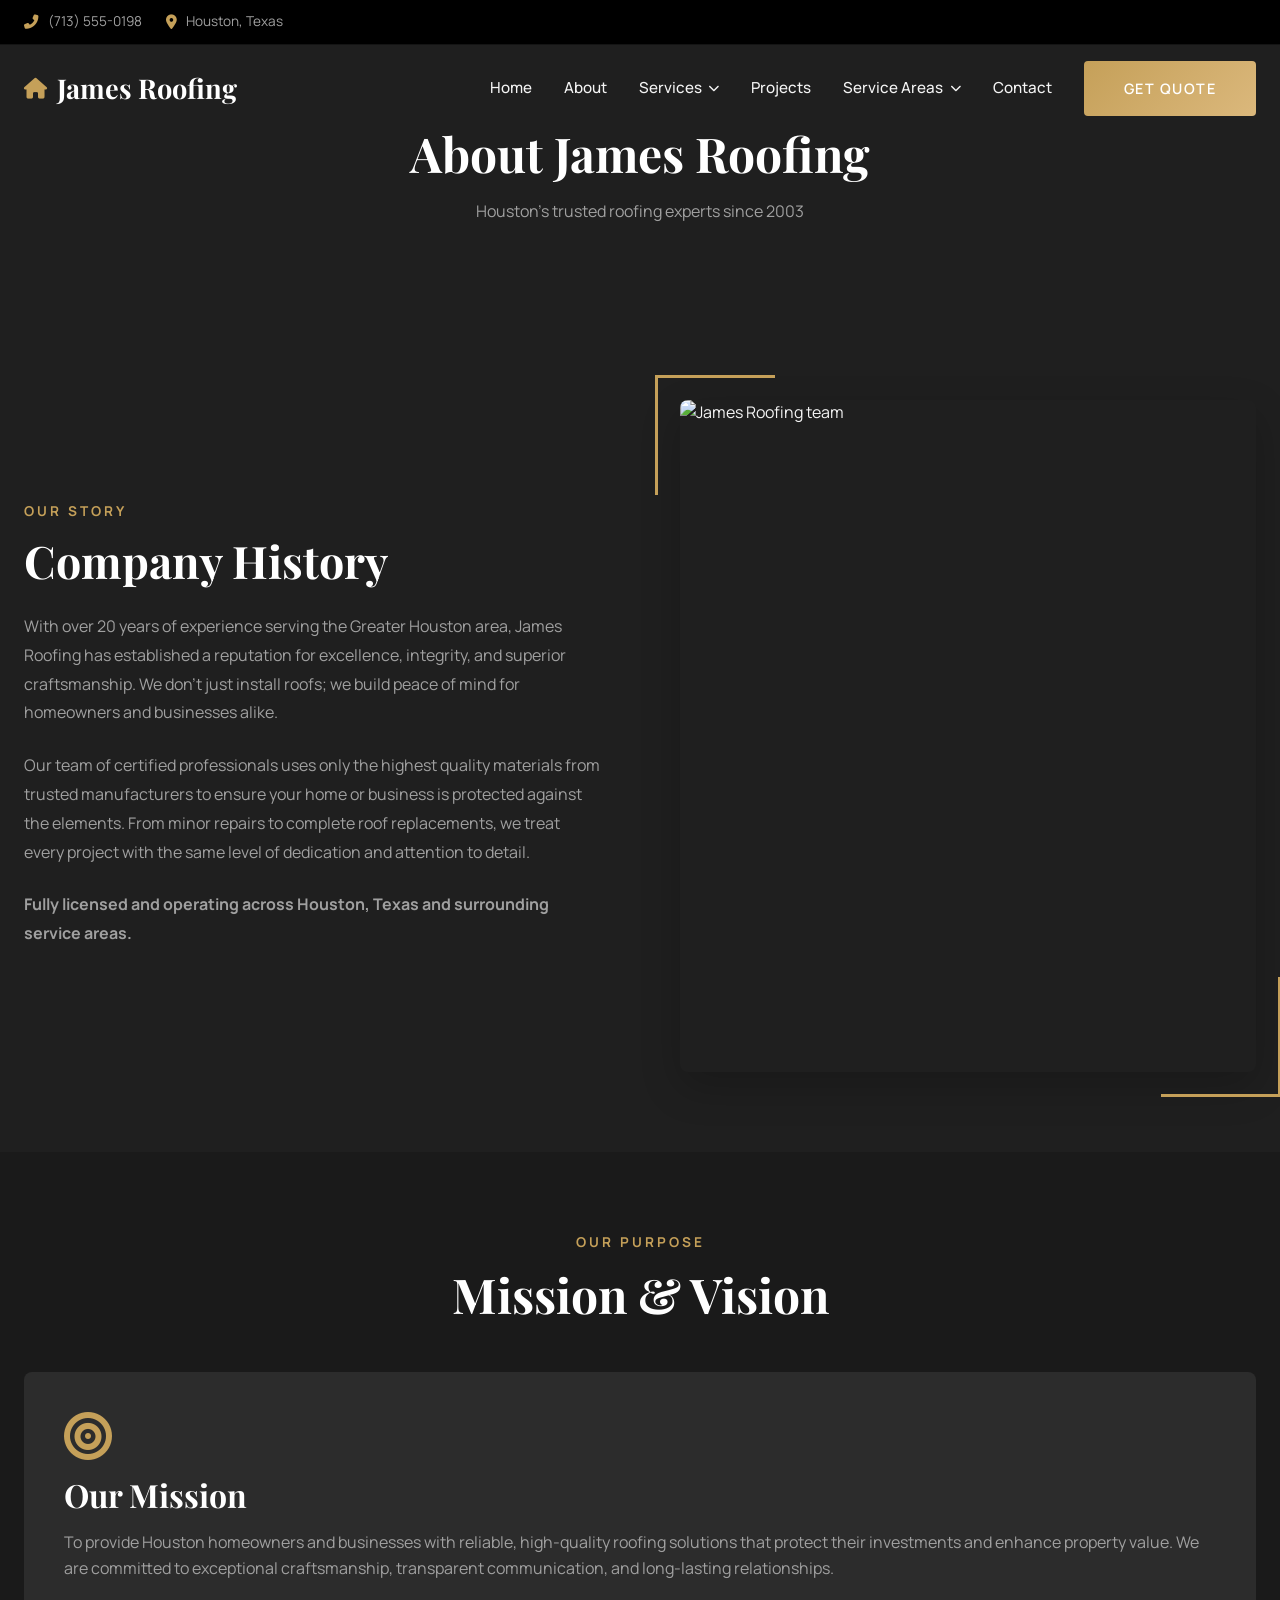
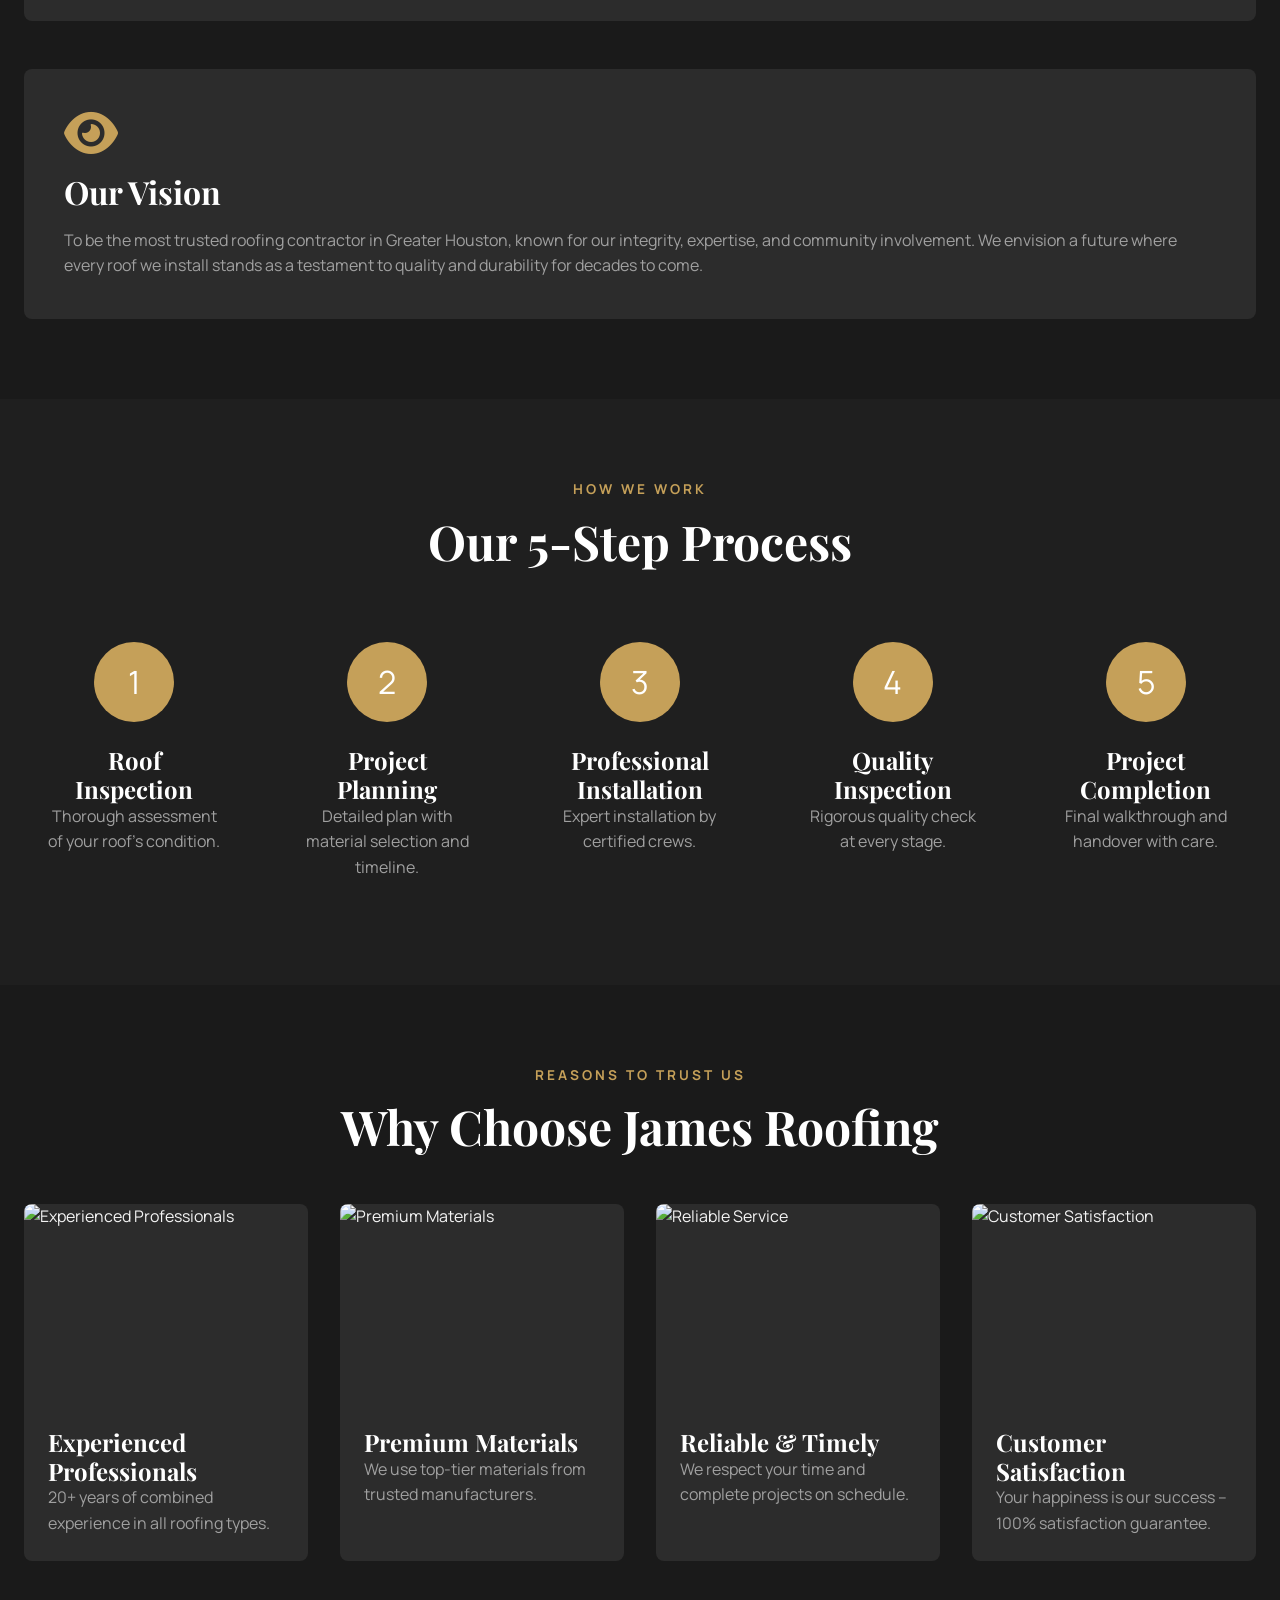
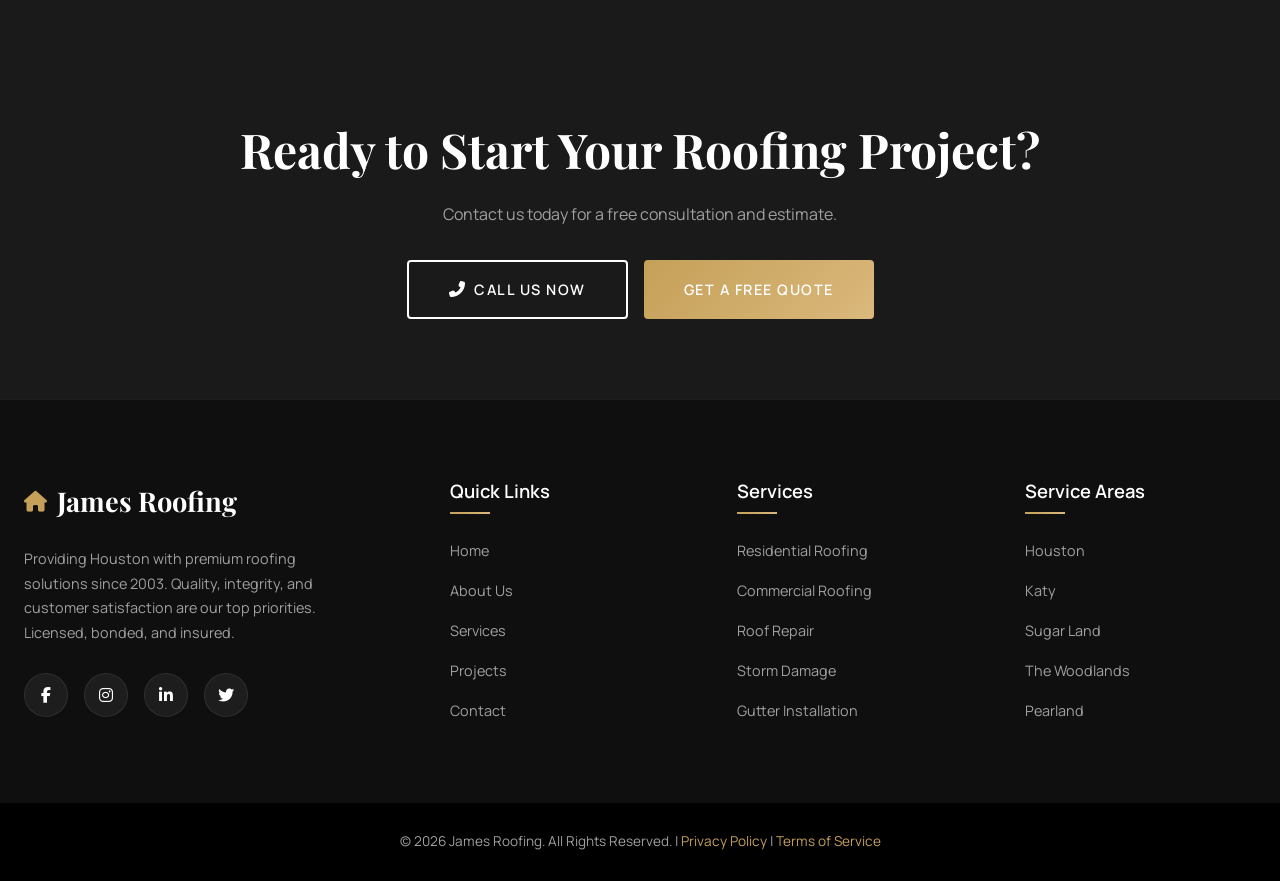
==== commit d955856e: "Update about.html" ====
--- a/about.html
+++ b/about.html
@@ -25,7 +25,7 @@
 <!-- External CSS -->
 <link rel="stylesheet" href="style.css">
 </head>
-<body>
+<body class="interior-page">
 <!-- Skip Link for Accessibility -->
 <a href="#main-content" class="skip-link">Skip to main content</a>
 
@@ -124,7 +124,7 @@
         <span class="section-subtitle">Our Purpose</span>
         <h2>Mission & Vision</h2>
       </div>
-      <div style="display: grid; grid-template-columns: 1fr 1fr; gap: 3rem; margin-top: 3rem;">
+      <div class="mission-grid" style="display: grid; gap: 3rem; margin-top: 3rem;">
         <div class="fade-in" style="background: var(--primary-charcoal); padding: 2.5rem; border-radius: var(--border-radius-lg);">
           <i class="fas fa-bullseye" style="font-size: 3rem; color: var(--accent-gold); margin-bottom: 1rem;"></i>
           <h3 style="margin-bottom: 1rem;">Our Mission</h3>
--- a/style.css
+++ b/style.css
@@ -1313,3 +1313,25 @@
   white-space: nowrap;
   border: 0;
 }
+/* --- HALF BACKGROUND IMAGE FOR INTERIOR PAGES --- */
+body.interior-page {
+    background-image: url('assets/bigroof.jpg'); /* CHANGE THIS URL */
+    background-repeat: no-repeat;
+    background-position: right center;
+    background-size: 50% auto;
+    background-attachment: fixed;
+}
+
+/* Optional: adjust on smaller screens */
+@media (max-width: 992px) {
+    body.interior-page {
+        background-size: cover;
+        background-position: center;
+    }
+}
+
+@media (max-width: 768px) {
+    body.interior-page {
+        background-image: none; /* Remove on mobile if you prefer */
+    }
+}
